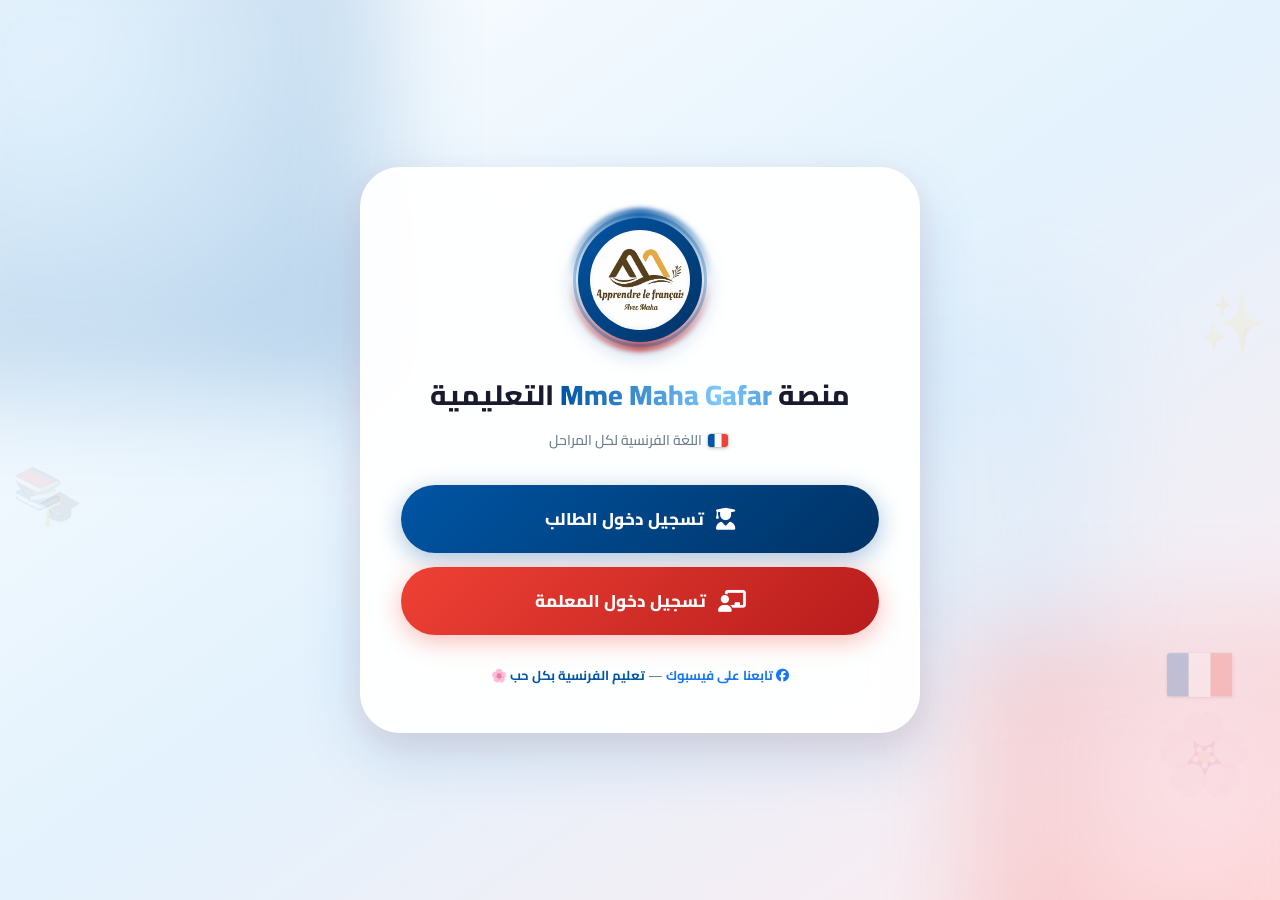
==== index.html @ 76971ec5 "Add files via upload" ====
<!DOCTYPE html>
<html lang="ar" dir="rtl">
<head>
<meta charset="UTF-8" />
<meta name="viewport" content="width=device-width, initial-scale=1.0" />
<title>منصة Mme Maha Gafar التعليمية | الرئيسية</title>
<meta name="description" content="منصة Mme Maha Gafar التعليمية لتعلّم اللغة الفرنسية لكل المراحل: دروس وواجبات واختبارات وجروبات واتساب مع الميس مها." />
<meta name="theme-color" content="#0055A4" />
<link rel="icon" type="image/png" href="logo.png" />
<link rel="apple-touch-icon" href="logo.png" />
<!-- معاينة اللينك على واتساب وفيسبوك: بدّلي YOUR-SITE.vercel.app برابط موقعك الفعلي (لازم رابط كامل) -->
<meta property="og:type" content="website" />
<meta property="og:locale" content="ar_AR" />
<meta property="og:site_name" content="Mme Maha Gafar" />
<meta property="og:title" content="منصة Mme Maha Gafar التعليمية" />
<meta property="og:description" content="تعلّم الفرنسية مع الميس مها: دروس وواجبات واختبارات لكل المراحل." />
<meta property="og:url" content="https://YOUR-SITE.vercel.app/" />
<meta property="og:image" content="https://YOUR-SITE.vercel.app/logo.png" />
<meta property="og:image:type" content="image/png" />
<meta property="og:image:width" content="1256" />
<meta property="og:image:height" content="1256" />
<meta property="og:image:alt" content="Apprendre le français avec Maha" />
<meta name="twitter:card" content="summary" />
<meta name="twitter:title" content="منصة Mme Maha Gafar التعليمية" />
<meta name="twitter:description" content="تعلّم الفرنسية مع الميس مها: دروس وواجبات واختبارات لكل المراحل." />
<meta name="twitter:image" content="https://YOUR-SITE.vercel.app/logo.png" />
<link rel="stylesheet" href="https://cdnjs.cloudflare.com/ajax/libs/font-awesome/6.5.0/css/all.min.css" />
<link href="https://fonts.googleapis.com/css2?family=Cairo:wght@400;600;700;800;900&display=swap" rel="stylesheet" />
<style>
:root {
  --france-blue: #0055A4;
  --france-blue-light: #E3F2FD;
  --france-blue-dark: #003366;
  --france-red: #EF4135;
  --france-red-light: #FFEBEE;
  --france-red-dark: #B71C1C;
  --white: #FFFFFF;
  --text-dark: #1A1A2E;
  --text-muted: #6B7B8D;
}
* { margin:0; padding:0; box-sizing:border-box; font-family:'Cairo', sans-serif; }
html { width:100%; }
body { width:100%; min-height:100vh; }
body {
  background: linear-gradient(145deg, var(--white) 0%, var(--france-blue-light) 50%, var(--france-red-light) 100%);
  display:flex; justify-content:center; align-items:center; padding:20px; position:relative;
}

@keyframes floatIn { 0%{opacity:0;transform:translateY(60px) scale(0.9) rotate(-3deg);} 100%{opacity:1;transform:translateY(0) scale(1) rotate(0deg);} }
@keyframes fadeInUp { 0%{opacity:0;transform:translateY(30px);} 100%{opacity:1;transform:translateY(0);} }
@keyframes floatY { 0%,100%{transform:translateY(0px);} 50%{transform:translateY(-12px);} }
@keyframes spinBorder { 0%{transform:rotate(0deg);} 100%{transform:rotate(360deg);} }
@keyframes borderGlow { 0%,100%{border-color:rgba(0,85,164,0.3);} 50%{border-color:rgba(0,85,164,0.8);} }
@keyframes sparkle { 0%,100%{opacity:1;transform:scale(1) rotate(0deg);} 50%{opacity:0.5;transform:scale(1.3) rotate(180deg);} }
@keyframes blobMove {
  0%,100%{transform:translate(0,0) scale(1) rotate(0deg);border-radius:42% 58% 65% 35%/45% 40% 60% 55%;}
  25%{transform:translate(4vw,-3vh) scale(1.12) rotate(20deg);border-radius:60% 40% 35% 65%/55% 60% 40% 45%;}
  50%{transform:translate(-3vw,4vh) scale(0.92) rotate(-15deg);border-radius:35% 65% 55% 45%/40% 55% 45% 60%;}
  75%{transform:translate(-4vw,-2vh) scale(1.05) rotate(10deg);border-radius:55% 45% 40% 60%/60% 45% 55% 40%;}
}

.floating-decor { position:fixed; font-size:50px; opacity:0.08; pointer-events:none; z-index:0; animation:floatY 6s ease-in-out infinite; }
.floating-decor:nth-child(1){top:5%;left:2%;animation-delay:0s;font-size:70px;color:var(--france-blue);}
.floating-decor:nth-child(2){bottom:8%;right:2%;animation-delay:1.5s;font-size:80px;color:var(--france-red);}
.floating-decor:nth-child(3){top:50%;left:1%;animation-delay:3s;font-size:40px;color:var(--france-blue);}
.floating-decor:nth-child(4){top:30%;right:1%;animation-delay:2s;font-size:55px;color:var(--france-red);}
.floating-decor:nth-child(5){bottom:40%;left:3%;animation-delay:4s;font-size:35px;color:var(--france-blue);}
.floating-decor:nth-child(6){top:70%;right:3%;animation-delay:1s;font-size:45px;color:var(--france-red);}

.blob-bg { position:fixed; inset:0; z-index:0; overflow:hidden; pointer-events:none; }
.blob { position:absolute; filter:blur(50px); opacity:0.25; animation:blobMove 16s ease-in-out infinite; }
.blob:nth-child(1){width:38vw;height:38vw;top:-10%;left:-8%;background:radial-gradient(circle at 30% 30%,#A2D9FF,var(--france-blue));animation-duration:18s;}
.blob:nth-child(2){width:30vw;height:30vw;bottom:-12%;right:-6%;background:radial-gradient(circle at 60% 40%,#FFD1DC,var(--france-red));animation-duration:22s;animation-delay:-6s;}
.blob:nth-child(3){width:26vw;height:26vw;top:35%;right:15%;background:radial-gradient(circle at 40% 60%,var(--france-blue-light),#A2D9FF);animation-duration:20s;animation-delay:-10s;}

.container {
  background: rgba(255,255,255,0.95);
  backdrop-filter: blur(20px);
  border-radius: 40px;
  padding: 50px 40px 45px;
  max-width: 560px; width:100%;
  box-shadow: 0 25px 60px rgba(0,85,164,0.15), 0 10px 30px rgba(239,65,53,0.1), inset 0 1px 3px rgba(255,255,255,0.8);
  border: 1px solid rgba(255,255,255,0.6);
  position: relative; z-index: 2;
  animation: floatIn 0.8s cubic-bezier(0.34,1.56,0.64,1);
  text-align: center;
  transition: all 0.5s ease;
}
.container:hover { box-shadow: 0 30px 70px rgba(0,85,164,0.25), 0 15px 40px rgba(239,65,53,0.15); }

.logo-wrapper {
  display: inline-block;
  background: linear-gradient(135deg, var(--france-blue), var(--france-blue-dark));
  border-radius: 50%; padding: 12px;
  box-shadow: 0 8px 25px rgba(0,85,164,0.35);
  transition: all 0.5s cubic-bezier(0.34,1.56,0.64,1);
  cursor: pointer; position: relative;
}
.logo-wrapper::after {
  content:''; position:absolute; inset:-5px; border-radius:50%;
  border:3px solid rgba(0,85,164,0.3);
  animation: borderGlow 2s ease-in-out infinite;
}
.logo-wrapper::before {
  content:''; position:absolute; inset:-10px; border-radius:50%;
  background: conic-gradient(from 0deg, var(--france-blue), var(--white), var(--france-red), var(--white), var(--france-blue));
  opacity:0.8; animation: spinBorder 6s linear infinite; z-index:-1; filter:blur(2px);
}
.logo-wrapper:hover { transform: scale(1.08) rotate(-8deg); }
.logo-img {
  width: 100px; height: 100px; background: white; border-radius: 50%;
  display:block; object-fit: contain; padding: 4px;
  animation: floatY 3s ease-in-out infinite;
  box-shadow: inset 0 -3px 10px rgba(0,0,0,0.05);
  position: relative; z-index: 1;
}

h1.title {
  font-size: 28px; margin-top: 18px; color:var(--text-dark); font-weight:800;
  animation: fadeInUp 1s ease-out 0.3s both;
}
h1.title span { color:var(--france-blue); position: relative; }
h1.title span::after {
  content:'✨'; font-size:16px; position:absolute; top:-10px; right:-25px;
  animation: sparkle 3s ease-in-out infinite;
}
p.subtitle { color:var(--text-muted); font-size:14px; font-weight:500; margin-top:6px; animation: fadeInUp 1s ease-out 0.5s both; }

.choice-group { display: flex; flex-direction: column; gap: 14px; margin-top: 32px; animation: fadeInUp 0.6s ease-out 0.4s both; }
.choice-btn {
  width: 100%; padding: 18px 24px;
  border-radius: 60px; font-size: 17px; font-weight: 800;
  cursor: pointer; border: none; font-family: inherit;
  display: flex; align-items: center; justify-content: center; gap: 12px;
  transition: all 0.4s cubic-bezier(0.34,1.56,0.64,1);
  position: relative; overflow: hidden; color: white;
}
.choice-btn.student { background: linear-gradient(135deg, var(--france-blue), var(--france-blue-dark)); box-shadow: 0 6px 25px rgba(0,85,164,0.35); }
.choice-btn.teacher { background: linear-gradient(135deg, var(--france-red), var(--france-red-dark)); box-shadow: 0 6px 25px rgba(239,65,53,0.35); }
.choice-btn:hover { transform: translateY(-4px) scale(1.02); }
.choice-btn.student:hover { box-shadow: 0 10px 35px rgba(0,85,164,0.5); }
.choice-btn.teacher:hover { box-shadow: 0 10px 35px rgba(239,65,53,0.5); }
.choice-btn:active { transform: scale(0.98); }
.choice-btn i { font-size: 22px; }

.footer-note { margin-top: 28px; color:var(--text-muted); font-size:13px; font-weight:500; animation: fadeInUp 0.6s ease-out 0.6s both; }
.footer-note span { color:var(--france-blue); font-weight:700; }
.footer-note .fb-link { color:#1877f2; font-weight:700; text-decoration:none; transition:opacity .2s; }
.footer-note .fb-link:hover { opacity:.75; text-decoration:underline; }

@media (max-width:480px){
  .container{padding:36px 22px;}
  h1.title{font-size:22px;}
  .logo-img{width:80px;height:80px;}
  .choice-btn{font-size:15px;padding:16px 20px;}
  .floating-decor{display:none;}
}


/* ================================================================
   PRO ENHANCEMENT PACK — extra motion, polish & eye-catching detail
   ================================================================ */
html { scroll-behavior: smooth; }

@keyframes pageFadeIn { 0%{opacity:0;} 100%{opacity:1;} }
body.__pro_ready { animation: pageFadeIn .7s ease both; }

@keyframes shimmerText {
  0%   { background-position: 0% 50%; }
  100% { background-position: 200% 50%; }
}
h1.title span {
  background: linear-gradient(90deg, var(--france-blue) 0%, #7ec8ff 25%, var(--france-blue) 50%, #7ec8ff 75%, var(--france-blue) 100%);
  background-size: 300% auto;
  -webkit-background-clip: text; background-clip: text;
  -webkit-text-fill-color: transparent; color: transparent;
  animation: shimmerText 4.5s linear infinite;
}


@keyframes rippleFx { to { transform: scale(3.2); opacity: 0; } }
.pro-ripple {
  position:absolute; border-radius:50%; pointer-events:none;
  background: rgba(255,255,255,.55); transform: scale(0);
  animation: rippleFx .65s ease-out;
}
button, .btn-primary, .choice-btn, .btn-logout, .icon-card {
  position: relative; overflow: hidden;
}

@keyframes cardTiltIn {
  0%   { opacity:0; transform: perspective(800px) rotateX(8deg) translateY(35px) scale(.94); }
  100% { opacity:1; transform: perspective(800px) rotateX(0) translateY(0) scale(1); }
}
.container, .welcome-section, .my-stage-banner, .stat-card, .content-card {
  animation: cardTiltIn .7s cubic-bezier(.22,1,.36,1) both;
}

@keyframes glowPulseSoft {
  0%,100% { box-shadow: 0 0 0 rgba(0,0,0,0); }
  50% { box-shadow: 0 0 28px rgba(0,85,164,.2); }
}
.btn-primary, .choice-btn { animation: glowPulseSoft 3.2s ease-in-out infinite; }

/* micro-interaction: gentle lift + glow on any interactive icon card */
.icon-card, .choice-btn, .btn-primary {
  transition: transform .35s cubic-bezier(.34,1.56,.64,1), box-shadow .35s ease, filter .35s ease;
}
.icon-card:hover, .choice-btn:hover { filter: brightness(1.04) saturate(1.08); }

/* smoother, more premium focus ring */
input:focus, select:focus, textarea:focus {
  outline: none;
}


/* scrollbar polish */






/* ===== Scrollbar (fixed) ===== */
html{overflow-x:hidden;}
body{overflow-x:visible;}
::-webkit-scrollbar{width:12px;height:12px;}
::-webkit-scrollbar-track{background:#E3F2FD;border-radius:12px;}
::-webkit-scrollbar-thumb{background:linear-gradient(180deg,#0055A4,#003366);border-radius:12px;border:3px solid #E3F2FD;min-height:48px;}
::-webkit-scrollbar-thumb:hover{background:linear-gradient(180deg,#003366,#003366);}
::-webkit-scrollbar-corner{background:transparent;}
@supports not selector(::-webkit-scrollbar){ *{scrollbar-width:thin;scrollbar-color:#0055A4 #E3F2FD;} }
::selection{background:rgba(0,85,164,.35);color:inherit;}

/* ===== French flag (SVG: shows on every device, incl. Windows) ===== */
.fr-flag{display:inline-block;width:1.45em;height:.97em;vertical-align:-.17em;border-radius:3px;box-shadow:0 1px 4px rgba(0,0,0,.25),0 0 0 1px rgba(0,0,0,.08);margin-inline:.2em}
.floating-decor.floating-flag{opacity:.22}
</style>
</head>
<body>

<div class="blob-bg"><div class="blob"></div><div class="blob"></div><div class="blob"></div></div>

<div class="floating-decor">🌸</div>
<div class="floating-decor">📚</div>
<div class="floating-decor">✨</div>
<div class="floating-decor">🎓</div>
<div class="floating-decor floating-flag"><svg class="fr-flag" viewBox="0 0 3 2" role="img" aria-label="علم فرنسا"><rect width="1" height="2" fill="#0055A4"/><rect x="1" width="1" height="2" fill="#fff"/><rect x="2" width="1" height="2" fill="#EF4135"/></svg></div>
<div class="floating-decor">💫</div>

<div class="container">
  <div class="logo-wrapper">
    <img src="logo.png" alt="Mme Maha Gafar" class="logo-img" />
  </div>
  <h1 class="title">منصة <span>Mme Maha Gafar</span> التعليمية</h1>
  <p class="subtitle"><svg class="fr-flag" viewBox="0 0 3 2" role="img" aria-label="علم فرنسا"><rect width="1" height="2" fill="#0055A4"/><rect x="1" width="1" height="2" fill="#fff"/><rect x="2" width="1" height="2" fill="#EF4135"/></svg> اللغة الفرنسية لكل المراحل</p>

  <div class="choice-group">
    <button class="choice-btn student" onclick="window.location.href='student-login.html'">
      <i class="fas fa-user-graduate"></i> تسجيل دخول الطالب
    </button>
    <button class="choice-btn teacher" onclick="window.location.href='teacher-login.html'">
      <i class="fas fa-chalkboard-teacher"></i> تسجيل دخول المعلمة
    </button>
  </div>

  <div class="footer-note"><a href="https://www.facebook.com/share/1Go7UTZ6hu/" target="_blank" rel="noopener noreferrer" class="fb-link"><i class="fab fa-facebook"></i> تابعنا على فيسبوك</a> — <span>تعليم الفرنسية بكل حب</span> 🌸</div>
</div>


<script>
/* ================= PRO ENHANCEMENT: particles + ripple + fade-in ================= */
(function(){
  document.body.classList.add('__pro_ready');


  document.addEventListener('pointerdown', function(e){
    var target = e.target.closest('button, .choice-btn, .icon-card, .btn-primary, .btn-logout');
    if (!target) return;
    var rect = target.getBoundingClientRect();
    var span = document.createElement('span');
    span.className = 'pro-ripple';
    var size = Math.max(rect.width, rect.height);
    span.style.width = span.style.height = size + 'px';
    span.style.left = (e.clientX - rect.left - size / 2) + 'px';
    span.style.top = (e.clientY - rect.top - size / 2) + 'px';
    target.appendChild(span);
    setTimeout(function(){ span.remove(); }, 700);
  });
})();
</script>




</body>
</html>
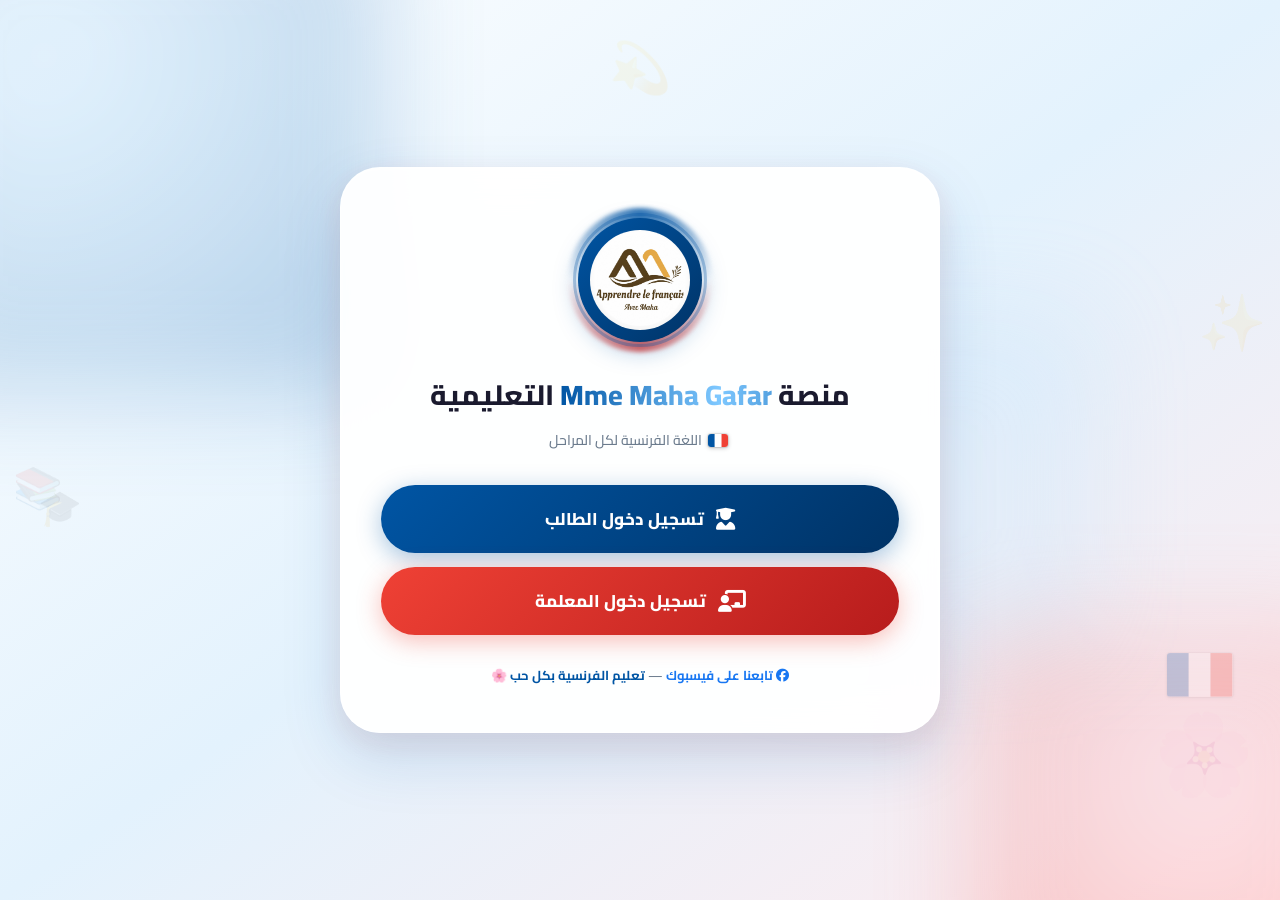
==== commit 35cb2eee: "تحديث شامل: إضافة المحتوى + النسخ الاحتياطي + تحسينات الموبايل" ====
--- a/index.html
+++ b/index.html
@@ -1,297 +1,298 @@
-<!DOCTYPE html>
-<html lang="ar" dir="rtl">
-<head>
-<meta charset="UTF-8" />
-<meta name="viewport" content="width=device-width, initial-scale=1.0" />
-<title>منصة Mme Maha Gafar التعليمية | الرئيسية</title>
-<meta name="description" content="منصة Mme Maha Gafar التعليمية لتعلّم اللغة الفرنسية لكل المراحل: دروس وواجبات واختبارات وجروبات واتساب مع الميس مها." />
-<meta name="theme-color" content="#0055A4" />
-<link rel="icon" type="image/png" href="logo.png" />
-<link rel="apple-touch-icon" href="logo.png" />
-<!-- معاينة اللينك على واتساب وفيسبوك: بدّلي YOUR-SITE.vercel.app برابط موقعك الفعلي (لازم رابط كامل) -->
-<meta property="og:type" content="website" />
-<meta property="og:locale" content="ar_AR" />
-<meta property="og:site_name" content="Mme Maha Gafar" />
-<meta property="og:title" content="منصة Mme Maha Gafar التعليمية" />
-<meta property="og:description" content="تعلّم الفرنسية مع الميس مها: دروس وواجبات واختبارات لكل المراحل." />
-<meta property="og:url" content="https://YOUR-SITE.vercel.app/" />
-<meta property="og:image" content="https://YOUR-SITE.vercel.app/logo.png" />
-<meta property="og:image:type" content="image/png" />
-<meta property="og:image:width" content="1256" />
-<meta property="og:image:height" content="1256" />
-<meta property="og:image:alt" content="Apprendre le français avec Maha" />
-<meta name="twitter:card" content="summary" />
-<meta name="twitter:title" content="منصة Mme Maha Gafar التعليمية" />
-<meta name="twitter:description" content="تعلّم الفرنسية مع الميس مها: دروس وواجبات واختبارات لكل المراحل." />
-<meta name="twitter:image" content="https://YOUR-SITE.vercel.app/logo.png" />
-<link rel="stylesheet" href="https://cdnjs.cloudflare.com/ajax/libs/font-awesome/6.5.0/css/all.min.css" />
-<link href="https://fonts.googleapis.com/css2?family=Cairo:wght@400;600;700;800;900&display=swap" rel="stylesheet" />
-<style>
-:root {
-  --france-blue: #0055A4;
-  --france-blue-light: #E3F2FD;
-  --france-blue-dark: #003366;
-  --france-red: #EF4135;
-  --france-red-light: #FFEBEE;
-  --france-red-dark: #B71C1C;
-  --white: #FFFFFF;
-  --text-dark: #1A1A2E;
-  --text-muted: #6B7B8D;
-}
-* { margin:0; padding:0; box-sizing:border-box; font-family:'Cairo', sans-serif; }
-html { width:100%; }
-body { width:100%; min-height:100vh; }
-body {
-  background: linear-gradient(145deg, var(--white) 0%, var(--france-blue-light) 50%, var(--france-red-light) 100%);
-  display:flex; justify-content:center; align-items:center; padding:20px; position:relative;
-}
-
-@keyframes floatIn { 0%{opacity:0;transform:translateY(60px) scale(0.9) rotate(-3deg);} 100%{opacity:1;transform:translateY(0) scale(1) rotate(0deg);} }
-@keyframes fadeInUp { 0%{opacity:0;transform:translateY(30px);} 100%{opacity:1;transform:translateY(0);} }
-@keyframes floatY { 0%,100%{transform:translateY(0px);} 50%{transform:translateY(-12px);} }
-@keyframes spinBorder { 0%{transform:rotate(0deg);} 100%{transform:rotate(360deg);} }
-@keyframes borderGlow { 0%,100%{border-color:rgba(0,85,164,0.3);} 50%{border-color:rgba(0,85,164,0.8);} }
-@keyframes sparkle { 0%,100%{opacity:1;transform:scale(1) rotate(0deg);} 50%{opacity:0.5;transform:scale(1.3) rotate(180deg);} }
-@keyframes blobMove {
-  0%,100%{transform:translate(0,0) scale(1) rotate(0deg);border-radius:42% 58% 65% 35%/45% 40% 60% 55%;}
-  25%{transform:translate(4vw,-3vh) scale(1.12) rotate(20deg);border-radius:60% 40% 35% 65%/55% 60% 40% 45%;}
-  50%{transform:translate(-3vw,4vh) scale(0.92) rotate(-15deg);border-radius:35% 65% 55% 45%/40% 55% 45% 60%;}
-  75%{transform:translate(-4vw,-2vh) scale(1.05) rotate(10deg);border-radius:55% 45% 40% 60%/60% 45% 55% 40%;}
-}
-
-.floating-decor { position:fixed; font-size:50px; opacity:0.08; pointer-events:none; z-index:0; animation:floatY 6s ease-in-out infinite; }
-.floating-decor:nth-child(1){top:5%;left:2%;animation-delay:0s;font-size:70px;color:var(--france-blue);}
-.floating-decor:nth-child(2){bottom:8%;right:2%;animation-delay:1.5s;font-size:80px;color:var(--france-red);}
-.floating-decor:nth-child(3){top:50%;left:1%;animation-delay:3s;font-size:40px;color:var(--france-blue);}
-.floating-decor:nth-child(4){top:30%;right:1%;animation-delay:2s;font-size:55px;color:var(--france-red);}
-.floating-decor:nth-child(5){bottom:40%;left:3%;animation-delay:4s;font-size:35px;color:var(--france-blue);}
-.floating-decor:nth-child(6){top:70%;right:3%;animation-delay:1s;font-size:45px;color:var(--france-red);}
-
-.blob-bg { position:fixed; inset:0; z-index:0; overflow:hidden; pointer-events:none; }
-.blob { position:absolute; filter:blur(50px); opacity:0.25; animation:blobMove 16s ease-in-out infinite; }
-.blob:nth-child(1){width:38vw;height:38vw;top:-10%;left:-8%;background:radial-gradient(circle at 30% 30%,#A2D9FF,var(--france-blue));animation-duration:18s;}
-.blob:nth-child(2){width:30vw;height:30vw;bottom:-12%;right:-6%;background:radial-gradient(circle at 60% 40%,#FFD1DC,var(--france-red));animation-duration:22s;animation-delay:-6s;}
-.blob:nth-child(3){width:26vw;height:26vw;top:35%;right:15%;background:radial-gradient(circle at 40% 60%,var(--france-blue-light),#A2D9FF);animation-duration:20s;animation-delay:-10s;}
-
-.container {
-  background: rgba(255,255,255,0.95);
-  backdrop-filter: blur(20px);
-  border-radius: 40px;
-  padding: 50px 40px 45px;
-  max-width: 560px; width:100%;
-  box-shadow: 0 25px 60px rgba(0,85,164,0.15), 0 10px 30px rgba(239,65,53,0.1), inset 0 1px 3px rgba(255,255,255,0.8);
-  border: 1px solid rgba(255,255,255,0.6);
-  position: relative; z-index: 2;
-  animation: floatIn 0.8s cubic-bezier(0.34,1.56,0.64,1);
-  text-align: center;
-  transition: all 0.5s ease;
-}
-.container:hover { box-shadow: 0 30px 70px rgba(0,85,164,0.25), 0 15px 40px rgba(239,65,53,0.15); }
-
-.logo-wrapper {
-  display: inline-block;
-  background: linear-gradient(135deg, var(--france-blue), var(--france-blue-dark));
-  border-radius: 50%; padding: 12px;
-  box-shadow: 0 8px 25px rgba(0,85,164,0.35);
-  transition: all 0.5s cubic-bezier(0.34,1.56,0.64,1);
-  cursor: pointer; position: relative;
-}
-.logo-wrapper::after {
-  content:''; position:absolute; inset:-5px; border-radius:50%;
-  border:3px solid rgba(0,85,164,0.3);
-  animation: borderGlow 2s ease-in-out infinite;
-}
-.logo-wrapper::before {
-  content:''; position:absolute; inset:-10px; border-radius:50%;
-  background: conic-gradient(from 0deg, var(--france-blue), var(--white), var(--france-red), var(--white), var(--france-blue));
-  opacity:0.8; animation: spinBorder 6s linear infinite; z-index:-1; filter:blur(2px);
-}
-.logo-wrapper:hover { transform: scale(1.08) rotate(-8deg); }
-.logo-img {
-  width: 100px; height: 100px; background: white; border-radius: 50%;
-  display:block; object-fit: contain; padding: 4px;
-  animation: floatY 3s ease-in-out infinite;
-  box-shadow: inset 0 -3px 10px rgba(0,0,0,0.05);
-  position: relative; z-index: 1;
-}
-
-h1.title {
-  font-size: 28px; margin-top: 18px; color:var(--text-dark); font-weight:800;
-  animation: fadeInUp 1s ease-out 0.3s both;
-}
-h1.title span { color:var(--france-blue); position: relative; }
-h1.title span::after {
-  content:'✨'; font-size:16px; position:absolute; top:-10px; right:-25px;
-  animation: sparkle 3s ease-in-out infinite;
-}
-p.subtitle { color:var(--text-muted); font-size:14px; font-weight:500; margin-top:6px; animation: fadeInUp 1s ease-out 0.5s both; }
-
-.choice-group { display: flex; flex-direction: column; gap: 14px; margin-top: 32px; animation: fadeInUp 0.6s ease-out 0.4s both; }
-.choice-btn {
-  width: 100%; padding: 18px 24px;
-  border-radius: 60px; font-size: 17px; font-weight: 800;
-  cursor: pointer; border: none; font-family: inherit;
-  display: flex; align-items: center; justify-content: center; gap: 12px;
-  transition: all 0.4s cubic-bezier(0.34,1.56,0.64,1);
-  position: relative; overflow: hidden; color: white;
-}
-.choice-btn.student { background: linear-gradient(135deg, var(--france-blue), var(--france-blue-dark)); box-shadow: 0 6px 25px rgba(0,85,164,0.35); }
-.choice-btn.teacher { background: linear-gradient(135deg, var(--france-red), var(--france-red-dark)); box-shadow: 0 6px 25px rgba(239,65,53,0.35); }
-.choice-btn:hover { transform: translateY(-4px) scale(1.02); }
-.choice-btn.student:hover { box-shadow: 0 10px 35px rgba(0,85,164,0.5); }
-.choice-btn.teacher:hover { box-shadow: 0 10px 35px rgba(239,65,53,0.5); }
-.choice-btn:active { transform: scale(0.98); }
-.choice-btn i { font-size: 22px; }
-
-.footer-note { margin-top: 28px; color:var(--text-muted); font-size:13px; font-weight:500; animation: fadeInUp 0.6s ease-out 0.6s both; }
-.footer-note span { color:var(--france-blue); font-weight:700; }
-.footer-note .fb-link { color:#1877f2; font-weight:700; text-decoration:none; transition:opacity .2s; }
-.footer-note .fb-link:hover { opacity:.75; text-decoration:underline; }
-
-@media (max-width:480px){
-  .container{padding:36px 22px;}
-  h1.title{font-size:22px;}
-  .logo-img{width:80px;height:80px;}
-  .choice-btn{font-size:15px;padding:16px 20px;}
-  .floating-decor{display:none;}
-}
-
-
-/* ================================================================
-   PRO ENHANCEMENT PACK — extra motion, polish & eye-catching detail
-   ================================================================ */
-html { scroll-behavior: smooth; }
-
-@keyframes pageFadeIn { 0%{opacity:0;} 100%{opacity:1;} }
-body.__pro_ready { animation: pageFadeIn .7s ease both; }
-
-@keyframes shimmerText {
-  0%   { background-position: 0% 50%; }
-  100% { background-position: 200% 50%; }
-}
-h1.title span {
-  background: linear-gradient(90deg, var(--france-blue) 0%, #7ec8ff 25%, var(--france-blue) 50%, #7ec8ff 75%, var(--france-blue) 100%);
-  background-size: 300% auto;
-  -webkit-background-clip: text; background-clip: text;
-  -webkit-text-fill-color: transparent; color: transparent;
-  animation: shimmerText 4.5s linear infinite;
-}
-
-
-@keyframes rippleFx { to { transform: scale(3.2); opacity: 0; } }
-.pro-ripple {
-  position:absolute; border-radius:50%; pointer-events:none;
-  background: rgba(255,255,255,.55); transform: scale(0);
-  animation: rippleFx .65s ease-out;
-}
-button, .btn-primary, .choice-btn, .btn-logout, .icon-card {
-  position: relative; overflow: hidden;
-}
-
-@keyframes cardTiltIn {
-  0%   { opacity:0; transform: perspective(800px) rotateX(8deg) translateY(35px) scale(.94); }
-  100% { opacity:1; transform: perspective(800px) rotateX(0) translateY(0) scale(1); }
-}
-.container, .welcome-section, .my-stage-banner, .stat-card, .content-card {
-  animation: cardTiltIn .7s cubic-bezier(.22,1,.36,1) both;
-}
-
-@keyframes glowPulseSoft {
-  0%,100% { box-shadow: 0 0 0 rgba(0,0,0,0); }
-  50% { box-shadow: 0 0 28px rgba(0,85,164,.2); }
-}
-.btn-primary, .choice-btn { animation: glowPulseSoft 3.2s ease-in-out infinite; }
-
-/* micro-interaction: gentle lift + glow on any interactive icon card */
-.icon-card, .choice-btn, .btn-primary {
-  transition: transform .35s cubic-bezier(.34,1.56,.64,1), box-shadow .35s ease, filter .35s ease;
-}
-.icon-card:hover, .choice-btn:hover { filter: brightness(1.04) saturate(1.08); }
-
-/* smoother, more premium focus ring */
-input:focus, select:focus, textarea:focus {
-  outline: none;
-}
-
-
-/* scrollbar polish */
-
-
-
-
-
-
-/* ===== Scrollbar (fixed) ===== */
-html{overflow-x:hidden;}
-body{overflow-x:visible;}
-::-webkit-scrollbar{width:12px;height:12px;}
-::-webkit-scrollbar-track{background:#E3F2FD;border-radius:12px;}
-::-webkit-scrollbar-thumb{background:linear-gradient(180deg,#0055A4,#003366);border-radius:12px;border:3px solid #E3F2FD;min-height:48px;}
-::-webkit-scrollbar-thumb:hover{background:linear-gradient(180deg,#003366,#003366);}
-::-webkit-scrollbar-corner{background:transparent;}
-@supports not selector(::-webkit-scrollbar){ *{scrollbar-width:thin;scrollbar-color:#0055A4 #E3F2FD;} }
-::selection{background:rgba(0,85,164,.35);color:inherit;}
-
-/* ===== French flag (SVG: shows on every device, incl. Windows) ===== */
-.fr-flag{display:inline-block;width:1.45em;height:.97em;vertical-align:-.17em;border-radius:3px;box-shadow:0 1px 4px rgba(0,0,0,.25),0 0 0 1px rgba(0,0,0,.08);margin-inline:.2em}
-.floating-decor.floating-flag{opacity:.22}
-</style>
-</head>
-<body>
-
-<div class="blob-bg"><div class="blob"></div><div class="blob"></div><div class="blob"></div></div>
-
-<div class="floating-decor">🌸</div>
-<div class="floating-decor">📚</div>
-<div class="floating-decor">✨</div>
-<div class="floating-decor">🎓</div>
-<div class="floating-decor floating-flag"><svg class="fr-flag" viewBox="0 0 3 2" role="img" aria-label="علم فرنسا"><rect width="1" height="2" fill="#0055A4"/><rect x="1" width="1" height="2" fill="#fff"/><rect x="2" width="1" height="2" fill="#EF4135"/></svg></div>
-<div class="floating-decor">💫</div>
-
-<div class="container">
-  <div class="logo-wrapper">
-    <img src="logo.png" alt="Mme Maha Gafar" class="logo-img" />
-  </div>
-  <h1 class="title">منصة <span>Mme Maha Gafar</span> التعليمية</h1>
-  <p class="subtitle"><svg class="fr-flag" viewBox="0 0 3 2" role="img" aria-label="علم فرنسا"><rect width="1" height="2" fill="#0055A4"/><rect x="1" width="1" height="2" fill="#fff"/><rect x="2" width="1" height="2" fill="#EF4135"/></svg> اللغة الفرنسية لكل المراحل</p>
-
-  <div class="choice-group">
-    <button class="choice-btn student" onclick="window.location.href='student-login.html'">
-      <i class="fas fa-user-graduate"></i> تسجيل دخول الطالب
-    </button>
-    <button class="choice-btn teacher" onclick="window.location.href='teacher-login.html'">
-      <i class="fas fa-chalkboard-teacher"></i> تسجيل دخول المعلمة
-    </button>
-  </div>
-
-  <div class="footer-note"><a href="https://www.facebook.com/share/1Go7UTZ6hu/" target="_blank" rel="noopener noreferrer" class="fb-link"><i class="fab fa-facebook"></i> تابعنا على فيسبوك</a> — <span>تعليم الفرنسية بكل حب</span> 🌸</div>
-</div>
-
-
-<script>
-/* ================= PRO ENHANCEMENT: particles + ripple + fade-in ================= */
-(function(){
-  document.body.classList.add('__pro_ready');
-
-
-  document.addEventListener('pointerdown', function(e){
-    var target = e.target.closest('button, .choice-btn, .icon-card, .btn-primary, .btn-logout');
-    if (!target) return;
-    var rect = target.getBoundingClientRect();
-    var span = document.createElement('span');
-    span.className = 'pro-ripple';
-    var size = Math.max(rect.width, rect.height);
-    span.style.width = span.style.height = size + 'px';
-    span.style.left = (e.clientX - rect.left - size / 2) + 'px';
-    span.style.top = (e.clientY - rect.top - size / 2) + 'px';
-    target.appendChild(span);
-    setTimeout(function(){ span.remove(); }, 700);
-  });
-})();
-</script>
-
-
-
-
-</body>
+<!DOCTYPE html>
+<html lang="ar" dir="rtl">
+<head>
+<meta charset="UTF-8" />
+<meta name="viewport" content="width=device-width, initial-scale=1.0" />
+<title>منصة Mme Maha Gafar التعليمية | الرئيسية</title>
+<meta name="description" content="منصة Mme Maha Gafar التعليمية لتعلّم اللغة الفرنسية لكل المراحل: دروس وواجبات واختبارات وجروبات واتساب مع الميس مها." />
+<meta name="theme-color" content="#0055A4" />
+<link rel="icon" type="image/png" href="logo.png" />
+<link rel="apple-touch-icon" href="logo.png" />
+<!-- معاينة اللينك على واتساب وفيسبوك: بدّلي YOUR-SITE.vercel.app برابط موقعك الفعلي (لازم رابط كامل) -->
+<meta property="og:type" content="website" />
+<meta property="og:locale" content="ar_AR" />
+<meta property="og:site_name" content="Mme Maha Gafar" />
+<meta property="og:title" content="منصة Mme Maha Gafar التعليمية" />
+<meta property="og:description" content="تعلّم الفرنسية مع الميس مها: دروس وواجبات واختبارات لكل المراحل." />
+<meta property="og:url" content="https://maha-platform.vercel.app/" />
+<meta property="og:image" content="https://maha-platform.vercel.app/logo.png" />
+<meta property="og:image:type" content="image/png" />
+<meta property="og:image:width" content="1256" />
+<meta property="og:image:height" content="1256" />
+<meta property="og:image:alt" content="Apprendre le français avec Maha" />
+<meta name="twitter:card" content="summary" />
+<meta name="twitter:title" content="منصة Mme Maha Gafar التعليمية" />
+<meta name="twitter:description" content="تعلّم الفرنسية مع الميس مها: دروس وواجبات واختبارات لكل المراحل." />
+<meta name="twitter:image" content="https://maha-platform.vercel.app/logo.png" />
+<link rel="stylesheet" href="https://cdnjs.cloudflare.com/ajax/libs/font-awesome/6.5.0/css/all.min.css" />
+<link href="https://fonts.googleapis.com/css2?family=Cairo:wght@400;600;700;800;900&display=swap" rel="stylesheet" />
+<style>
+:root {
+  --france-blue: #0055A4;
+  --france-blue-light: #E3F2FD;
+  --france-blue-dark: #003366;
+  --france-red: #EF4135;
+  --france-red-light: #FFEBEE;
+  --france-red-dark: #B71C1C;
+  --white: #FFFFFF;
+  --text-dark: #1A1A2E;
+  --text-muted: #6B7B8D;
+}
+* { margin:0; padding:0; box-sizing:border-box; font-family:'Cairo', sans-serif; }
+html { width:100%; }
+body { width:100%; min-height:100vh; }
+body {
+  background: linear-gradient(145deg, var(--white) 0%, var(--france-blue-light) 50%, var(--france-red-light) 100%);
+  display:flex; justify-content:center; align-items:center; padding:20px; position:relative;
+}
+
+@keyframes floatIn { 0%{opacity:0;transform:translateY(60px) scale(0.9) rotate(-3deg);} 100%{opacity:1;transform:translateY(0) scale(1) rotate(0deg);} }
+@keyframes fadeInUp { 0%{opacity:0;transform:translateY(30px);} 100%{opacity:1;transform:translateY(0);} }
+@keyframes floatY { 0%,100%{transform:translateY(0px);} 50%{transform:translateY(-12px);} }
+@keyframes spinBorder { 0%{transform:rotate(0deg);} 100%{transform:rotate(360deg);} }
+@keyframes borderGlow { 0%,100%{border-color:rgba(0,85,164,0.3);} 50%{border-color:rgba(0,85,164,0.8);} }
+@keyframes sparkle { 0%,100%{opacity:1;transform:scale(1) rotate(0deg);} 50%{opacity:0.5;transform:scale(1.3) rotate(180deg);} }
+@keyframes blobMove {
+  0%,100%{transform:translate(0,0) scale(1) rotate(0deg);border-radius:42% 58% 65% 35%/45% 40% 60% 55%;}
+  25%{transform:translate(4vw,-3vh) scale(1.12) rotate(20deg);border-radius:60% 40% 35% 65%/55% 60% 40% 45%;}
+  50%{transform:translate(-3vw,4vh) scale(0.92) rotate(-15deg);border-radius:35% 65% 55% 45%/40% 55% 45% 60%;}
+  75%{transform:translate(-4vw,-2vh) scale(1.05) rotate(10deg);border-radius:55% 45% 40% 60%/60% 45% 55% 40%;}
+}
+
+.floating-decor { position:fixed; font-size:50px; opacity:0.08; pointer-events:none; z-index:0; animation:floatY 6s ease-in-out infinite; }
+.floating-decor:nth-child(1){top:5%;left:2%;animation-delay:0s;font-size:70px;color:var(--france-blue);}
+.floating-decor:nth-child(2){bottom:8%;right:2%;animation-delay:1.5s;font-size:80px;color:var(--france-red);}
+.floating-decor:nth-child(3){top:50%;left:1%;animation-delay:3s;font-size:40px;color:var(--france-blue);}
+.floating-decor:nth-child(4){top:30%;right:1%;animation-delay:2s;font-size:55px;color:var(--france-red);}
+.floating-decor:nth-child(5){bottom:40%;left:3%;animation-delay:4s;font-size:35px;color:var(--france-blue);}
+.floating-decor:nth-child(6){top:70%;right:3%;animation-delay:1s;font-size:45px;color:var(--france-red);}
+
+.blob-bg { position:fixed; inset:0; z-index:0; overflow:hidden; pointer-events:none; }
+.blob { position:absolute; filter:blur(50px); opacity:0.25; animation:blobMove 16s ease-in-out infinite; }
+.blob:nth-child(1){width:38vw;height:38vw;top:-10%;left:-8%;background:radial-gradient(circle at 30% 30%,#A2D9FF,var(--france-blue));animation-duration:18s;}
+.blob:nth-child(2){width:30vw;height:30vw;bottom:-12%;right:-6%;background:radial-gradient(circle at 60% 40%,#FFD1DC,var(--france-red));animation-duration:22s;animation-delay:-6s;}
+.blob:nth-child(3){width:26vw;height:26vw;top:35%;right:15%;background:radial-gradient(circle at 40% 60%,var(--france-blue-light),#A2D9FF);animation-duration:20s;animation-delay:-10s;}
+
+.container {
+  background: rgba(255,255,255,0.95);
+  backdrop-filter: blur(20px);
+  border-radius: 40px;
+  padding: 50px 40px 45px;
+  max-width: 560px; width:100%;
+  box-shadow: 0 25px 60px rgba(0,85,164,0.15), 0 10px 30px rgba(239,65,53,0.1), inset 0 1px 3px rgba(255,255,255,0.8);
+  border: 1px solid rgba(255,255,255,0.6);
+  position: relative; z-index: 2;
+  animation: floatIn 0.8s cubic-bezier(0.34,1.56,0.64,1);
+  text-align: center;
+  transition: all 0.5s ease;
+}
+.container:hover { box-shadow: 0 30px 70px rgba(0,85,164,0.25), 0 15px 40px rgba(239,65,53,0.15); }
+
+.logo-wrapper {
+  display: inline-block;
+  background: linear-gradient(135deg, var(--france-blue), var(--france-blue-dark));
+  border-radius: 50%; padding: 12px;
+  box-shadow: 0 8px 25px rgba(0,85,164,0.35);
+  transition: all 0.5s cubic-bezier(0.34,1.56,0.64,1);
+  cursor: pointer; position: relative;
+}
+.logo-wrapper::after {
+  content:''; position:absolute; inset:-5px; border-radius:50%;
+  border:3px solid rgba(0,85,164,0.3);
+  animation: borderGlow 2s ease-in-out infinite;
+}
+.logo-wrapper::before {
+  content:''; position:absolute; inset:-10px; border-radius:50%;
+  background: conic-gradient(from 0deg, var(--france-blue), var(--white), var(--france-red), var(--white), var(--france-blue));
+  opacity:0.8; animation: spinBorder 6s linear infinite; z-index:-1; filter:blur(2px);
+}
+.logo-wrapper:hover { transform: scale(1.08) rotate(-8deg); }
+.logo-img {
+  width: 100px; height: 100px; background: white; border-radius: 50%;
+  display:block; object-fit: contain; padding: 4px;
+  animation: floatY 3s ease-in-out infinite;
+  box-shadow: inset 0 -3px 10px rgba(0,0,0,0.05);
+  position: relative; z-index: 1;
+}
+
+h1.title {
+  font-size: 28px; margin-top: 18px; color:var(--text-dark); font-weight:800;
+  animation: fadeInUp 1s ease-out 0.3s both;
+}
+h1.title span { color:var(--france-blue); position: relative; }
+h1.title span::after {
+  content:'✨'; font-size:16px; position:absolute; top:-10px; right:-25px;
+  animation: sparkle 3s ease-in-out infinite;
+}
+p.subtitle { color:var(--text-muted); font-size:14px; font-weight:500; margin-top:6px; animation: fadeInUp 1s ease-out 0.5s both; }
+
+.choice-group { display: flex; flex-direction: column; gap: 14px; margin-top: 32px; animation: fadeInUp 0.6s ease-out 0.4s both; }
+.choice-btn {
+  width: 100%; padding: 18px 24px;
+  border-radius: 60px; font-size: 17px; font-weight: 800;
+  cursor: pointer; border: none; font-family: inherit;
+  display: flex; align-items: center; justify-content: center; gap: 12px;
+  transition: all 0.4s cubic-bezier(0.34,1.56,0.64,1);
+  position: relative; overflow: hidden; color: white;
+}
+.choice-btn.student { background: linear-gradient(135deg, var(--france-blue), var(--france-blue-dark)); box-shadow: 0 6px 25px rgba(0,85,164,0.35); }
+.choice-btn.teacher { background: linear-gradient(135deg, var(--france-red), var(--france-red-dark)); box-shadow: 0 6px 25px rgba(239,65,53,0.35); }
+.choice-btn:hover { transform: translateY(-4px) scale(1.02); }
+.choice-btn.student:hover { box-shadow: 0 10px 35px rgba(0,85,164,0.5); }
+.choice-btn.teacher:hover { box-shadow: 0 10px 35px rgba(239,65,53,0.5); }
+.choice-btn:active { transform: scale(0.98); }
+.choice-btn i { font-size: 22px; }
+
+.footer-note { margin-top: 28px; color:var(--text-muted); font-size:13px; font-weight:500; animation: fadeInUp 0.6s ease-out 0.6s both; }
+.footer-note span { color:var(--france-blue); font-weight:700; }
+.footer-note .fb-link { color:#1877f2; font-weight:700; text-decoration:none; transition:opacity .2s; }
+.footer-note .fb-link:hover { opacity:.75; text-decoration:underline; }
+
+@media (max-width:480px){
+  .container{padding:36px 22px;}
+  h1.title{font-size:22px;}
+  .logo-img{width:80px;height:80px;}
+  .choice-btn{font-size:15px;padding:16px 20px;}
+  .floating-decor{display:none;}
+}
+
+
+/* ================================================================
+   PRO ENHANCEMENT PACK — extra motion, polish & eye-catching detail
+   ================================================================ */
+html { scroll-behavior: smooth; }
+
+@keyframes pageFadeIn { 0%{opacity:0;} 100%{opacity:1;} }
+body.__pro_ready { animation: pageFadeIn .7s ease both; }
+
+@keyframes shimmerText {
+  0%   { background-position: 0% 50%; }
+  100% { background-position: 200% 50%; }
+}
+h1.title span {
+  background: linear-gradient(90deg, var(--france-blue) 0%, #7ec8ff 25%, var(--france-blue) 50%, #7ec8ff 75%, var(--france-blue) 100%);
+  background-size: 300% auto;
+  -webkit-background-clip: text; background-clip: text;
+  -webkit-text-fill-color: transparent; color: transparent;
+  animation: shimmerText 4.5s linear infinite;
+}
+
+
+@keyframes rippleFx { to { transform: scale(3.2); opacity: 0; } }
+.pro-ripple {
+  position:absolute; border-radius:50%; pointer-events:none;
+  background: rgba(255,255,255,.55); transform: scale(0);
+  animation: rippleFx .65s ease-out;
+}
+button, .btn-primary, .choice-btn, .btn-logout, .icon-card {
+  position: relative; overflow: hidden;
+}
+
+@keyframes cardTiltIn {
+  0%   { opacity:0; transform: perspective(800px) rotateX(8deg) translateY(35px) scale(.94); }
+  100% { opacity:1; transform: perspective(800px) rotateX(0) translateY(0) scale(1); }
+}
+.container, .welcome-section, .my-stage-banner, .stat-card, .content-card {
+  animation: cardTiltIn .7s cubic-bezier(.22,1,.36,1) both;
+}
+
+@keyframes glowPulseSoft {
+  0%,100% { box-shadow: 0 0 0 rgba(0,0,0,0); }
+  50% { box-shadow: 0 0 28px rgba(0,85,164,.2); }
+}
+.btn-primary, .choice-btn { animation: glowPulseSoft 3.2s ease-in-out infinite; }
+
+/* micro-interaction: gentle lift + glow on any interactive icon card */
+.icon-card, .choice-btn, .btn-primary {
+  transition: transform .35s cubic-bezier(.34,1.56,.64,1), box-shadow .35s ease, filter .35s ease;
+}
+.icon-card:hover, .choice-btn:hover { filter: brightness(1.04) saturate(1.08); }
+
+/* smoother, more premium focus ring */
+input:focus, select:focus, textarea:focus {
+  outline: none;
+}
+
+
+/* scrollbar polish */
+
+
+
+
+
+
+/* ===== Scrollbar (fixed) ===== */
+html{overflow-x:hidden;}
+body{overflow-x:visible;}
+::-webkit-scrollbar{width:12px;height:12px;}
+::-webkit-scrollbar-track{background:#E3F2FD;border-radius:12px;}
+::-webkit-scrollbar-thumb{background:linear-gradient(180deg,#0055A4,#003366);border-radius:12px;border:3px solid #E3F2FD;min-height:48px;}
+::-webkit-scrollbar-thumb:hover{background:linear-gradient(180deg,#003366,#003366);}
+::-webkit-scrollbar-corner{background:transparent;}
+@supports not selector(::-webkit-scrollbar){ *{scrollbar-width:thin;scrollbar-color:#0055A4 #E3F2FD;} }
+::selection{background:rgba(0,85,164,.35);color:inherit;}
+
+/* ===== French flag (SVG: shows on every device, incl. Windows) ===== */
+.fr-flag{display:inline-block;width:1.45em;height:.97em;vertical-align:-.17em;border-radius:3px;box-shadow:0 1px 4px rgba(0,0,0,.25),0 0 0 1px rgba(0,0,0,.08);margin-inline:.2em}
+.floating-decor.floating-flag{opacity:.22}
+</style>
+<link rel="stylesheet" href="mobile-fix.css" />
+</head>
+<body>
+
+<div class="blob-bg"><div class="blob"></div><div class="blob"></div><div class="blob"></div></div>
+
+<div class="floating-decor">🌸</div>
+<div class="floating-decor">📚</div>
+<div class="floating-decor">✨</div>
+<div class="floating-decor">🎓</div>
+<div class="floating-decor floating-flag"><svg class="fr-flag" viewBox="0 0 3 2" role="img" aria-label="علم فرنسا"><rect width="1" height="2" fill="#0055A4"/><rect x="1" width="1" height="2" fill="#fff"/><rect x="2" width="1" height="2" fill="#EF4135"/></svg></div>
+<div class="floating-decor">💫</div>
+
+<div class="container">
+  <div class="logo-wrapper">
+    <img src="logo.png" alt="Mme Maha Gafar" class="logo-img" />
+  </div>
+  <h1 class="title">منصة <span>Mme Maha Gafar</span> التعليمية</h1>
+  <p class="subtitle"><svg class="fr-flag" viewBox="0 0 3 2" role="img" aria-label="علم فرنسا"><rect width="1" height="2" fill="#0055A4"/><rect x="1" width="1" height="2" fill="#fff"/><rect x="2" width="1" height="2" fill="#EF4135"/></svg> اللغة الفرنسية لكل المراحل</p>
+
+  <div class="choice-group">
+    <button class="choice-btn student" onclick="window.location.href='student-login.html'">
+      <i class="fas fa-user-graduate"></i> تسجيل دخول الطالب
+    </button>
+    <button class="choice-btn teacher" onclick="window.location.href='teacher-login.html'">
+      <i class="fas fa-chalkboard-teacher"></i> تسجيل دخول المعلمة
+    </button>
+  </div>
+
+  <div class="footer-note"><a href="https://www.facebook.com/share/1Go7UTZ6hu/" target="_blank" rel="noopener noreferrer" class="fb-link"><i class="fab fa-facebook"></i> تابعنا على فيسبوك</a> — <span>تعليم الفرنسية بكل حب</span> 🌸</div>
+</div>
+
+
+<script>
+/* ================= PRO ENHANCEMENT: particles + ripple + fade-in ================= */
+(function(){
+  document.body.classList.add('__pro_ready');
+
+
+  document.addEventListener('pointerdown', function(e){
+    var target = e.target.closest('button, .choice-btn, .icon-card, .btn-primary, .btn-logout');
+    if (!target) return;
+    var rect = target.getBoundingClientRect();
+    var span = document.createElement('span');
+    span.className = 'pro-ripple';
+    var size = Math.max(rect.width, rect.height);
+    span.style.width = span.style.height = size + 'px';
+    span.style.left = (e.clientX - rect.left - size / 2) + 'px';
+    span.style.top = (e.clientY - rect.top - size / 2) + 'px';
+    target.appendChild(span);
+    setTimeout(function(){ span.remove(); }, 700);
+  });
+})();
+</script>
+
+
+
+
+</body>
 </html>
--- a/mobile-fix.css
+++ b/mobile-fix.css
@@ -0,0 +1,89 @@
+/* =====================================================================
+   mobile-fix.css — ثبات الموبايل + مقاسات مظبوطة للموبايل واللابتوب
+   بيتحمّل آخر حاجة في <head> في كل الصفحات عشان يغلب أي ستايل تاني
+   ===================================================================== */
+
+/* ---------- كل الشاشات: منع الاهتزاز يمين وشمال ---------- */
+html {
+  -webkit-text-size-adjust: 100%; text-size-adjust: 100%;
+  -webkit-tap-highlight-color: transparent;
+  overflow-x: hidden;
+}
+body {
+  max-width: 100%;
+  overflow-x: clip;                 /* clip: يقصّ الزيادة من غير ما يعمل سكرول، فالهيدر الثابت يفضل شغال */
+  overscroll-behavior-x: none;
+  min-height: 100vh;
+  min-height: 100dvh;               /* بيتجاوب مع شريط المتصفح في الموبايل */
+}
+img, svg, video, canvas, iframe { max-width: 100%; }
+.table-wrap { overflow-x: auto; -webkit-overflow-scrolling: touch; max-width: 100%; }
+.item .info, .sub-info, .info { min-width: 0; overflow-wrap: anywhere; }
+
+/* صفحات الدخول والتسجيل: توسيط من غير ما أعلى الصفحة يتقصّ لو المحتوى أطول من الشاشة */
+body { align-items: flex-start; }
+.container { margin: auto; }
+
+/* ---------- الموبايل والتابلت ---------- */
+@media (max-width: 900px), (hover: none) {
+
+  /* 1) وقف كل الحركات المستمرة (الألوان اللي بتتحرك، الوميض، اللمعان، الدوران) */
+  *, *::before, *::after {
+    animation: none !important;
+    -webkit-backdrop-filter: none !important;
+    backdrop-filter: none !important;
+  }
+
+  /* 2) الخلفية المتحركة والزينة الطايرة: شيلناها واتثبتت الألوان على تدرّج الصفحة */
+  .blob-bg, .floating-decor, .wa-ring, .shine-sweep { display: none !important; }
+  body { background-attachment: scroll !important; }
+
+  /* 3) كروت أوضح بعد ما شيلنا الـ blur */
+  .container, .welcome-section, .icon-card, .page-card, .content-list .item, .content-list .empty-state,
+  .modal-content, .students-section, .toast { background-color: rgba(255,255,255,.98); }
+
+  /* 4) أي حاجة كانت بتتحرك أو بتكبر عند اللمس */
+  input:focus, select:focus, textarea:focus { transform: none !important; }
+
+  /* 5) منع زووم الآيفون التلقائي لما تضغطي على خانة */
+  input, select, textarea { font-size: 16px !important; }
+
+  /* 6) الإشعارات تاخد عرض الشاشة */
+  #toastContainer { left: 12px !important; right: 12px; top: 12px !important; }
+  .toast { min-width: 0 !important; max-width: 100% !important; }
+
+  /* 7) أحجام وهوامش */
+  .main-content { padding-left: 12px; padding-right: 12px; }
+  .header { padding-left: 14px; padding-right: 14px; }
+  .modal-content, .cf-box { max-width: 100%; }
+}
+
+/* الأجهزة اللي بتشتغل باللمس: ألغي تأثيرات الـ hover اللي بتفضل "عالقة" بعد اللمس وبتحرّك الصفحة */
+@media (hover: none) {
+  *:not(.pw-toggle):hover { transform: none !important; }
+}
+
+/* ---------- الموبايل الصغير ---------- */
+@media (max-width: 480px) {
+  .container { padding: 32px 18px 28px !important; border-radius: 28px !important; }
+  body { padding: 12px !important; }
+  .main-content { margin-top: 14px; }
+  .welcome-section { border-radius: 22px; }
+  .icon-card { border-radius: 22px; }
+}
+
+/* ---------- اللابتوب والشاشات الكبيرة ---------- */
+@media (min-width: 1200px) {
+  .container { max-width: 600px; }
+}
+
+/* ---------- شريط العنوان ثابت في أعلى الصفحة (api.js بيضيف الكلاس hdr-fixed ويحط فراغ بنفس الارتفاع) ---------- */
+html.hdr-fixed .header {
+  position: fixed !important;
+  top: 0; left: 0; right: 0;
+  width: 100%;
+  z-index: 1000;
+  padding-top: max(14px, env(safe-area-inset-top));   /* ماتتغطّاش بنوتش الآيفون */
+}
+html.hdr-fixed { scroll-padding-top: var(--header-h, 80px); }   /* التمرير لعنصر ما يخبّيهوش الشريط */
+#headerSpacer { width: 100%; pointer-events: none; }
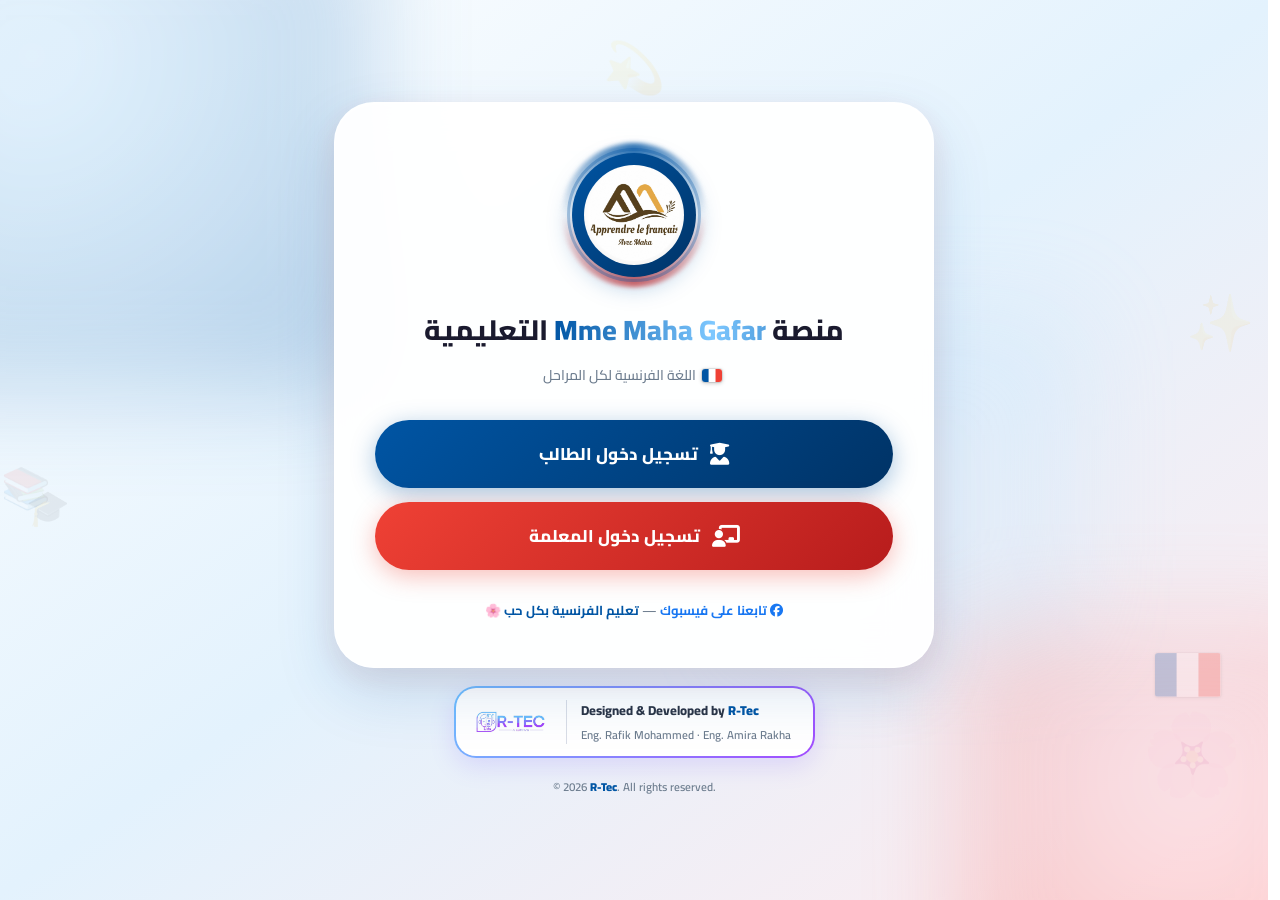
==== commit b96814d7: "Add files via upload Add R-Tec credit badge" ====
--- a/index.html
+++ b/index.html
@@ -14,8 +14,8 @@
 <meta property="og:site_name" content="Mme Maha Gafar" />
 <meta property="og:title" content="منصة Mme Maha Gafar التعليمية" />
 <meta property="og:description" content="تعلّم الفرنسية مع الميس مها: دروس وواجبات واختبارات لكل المراحل." />
-<meta property="og:url" content="https://maha-platform.vercel.app/" />
-<meta property="og:image" content="https://maha-platform.vercel.app/logo.png" />
+<meta property="og:url" content="https://YOUR-SITE.vercel.app/" />
+<meta property="og:image" content="https://YOUR-SITE.vercel.app/logo.png" />
 <meta property="og:image:type" content="image/png" />
 <meta property="og:image:width" content="1256" />
 <meta property="og:image:height" content="1256" />
@@ -23,8 +23,10 @@
 <meta name="twitter:card" content="summary" />
 <meta name="twitter:title" content="منصة Mme Maha Gafar التعليمية" />
 <meta name="twitter:description" content="تعلّم الفرنسية مع الميس مها: دروس وواجبات واختبارات لكل المراحل." />
-<meta name="twitter:image" content="https://maha-platform.vercel.app/logo.png" />
+<meta name="twitter:image" content="https://YOUR-SITE.vercel.app/logo.png" />
 <link rel="stylesheet" href="https://cdnjs.cloudflare.com/ajax/libs/font-awesome/6.5.0/css/all.min.css" />
+<link rel="preconnect" href="https://fonts.googleapis.com" />
+<link rel="preconnect" href="https://fonts.gstatic.com" crossorigin />
 <link href="https://fonts.googleapis.com/css2?family=Cairo:wght@400;600;700;800;900&display=swap" rel="stylesheet" />
 <style>
 :root {
@@ -39,7 +41,7 @@
   --text-muted: #6B7B8D;
 }
 * { margin:0; padding:0; box-sizing:border-box; font-family:'Cairo', sans-serif; }
-html { width:100%; }
+html { width:100%; scrollbar-gutter:stable; }
 body { width:100%; min-height:100vh; }
 body {
   background: linear-gradient(145deg, var(--white) 0%, var(--france-blue-light) 50%, var(--france-red-light) 100%);
@@ -235,6 +237,34 @@
 /* ===== French flag (SVG: shows on every device, incl. Windows) ===== */
 .fr-flag{display:inline-block;width:1.45em;height:.97em;vertical-align:-.17em;border-radius:3px;box-shadow:0 1px 4px rgba(0,0,0,.25),0 0 0 1px rgba(0,0,0,.08);margin-inline:.2em}
 .floating-decor.floating-flag{opacity:.22}
+
+/* ===== بادج الملكية R-Tec ===== */
+.page-wrap{position:relative;z-index:2;width:100%;max-width:600px;margin:auto;display:flex;flex-direction:column;align-items:center;gap:18px;}
+.page-wrap .container{margin:0 !important;}
+.rtec-credit{
+  display:flex;align-items:center;gap:14px;direction:ltr;
+  padding:10px 22px 10px 12px;border-radius:22px;
+  border:2px solid transparent;
+  background-image:linear-gradient(#fff,#fff),linear-gradient(135deg,#6EC1FF,#A24BFF);
+  background-origin:border-box;background-clip:padding-box,border-box;
+  box-shadow:0 8px 24px rgba(130,100,255,.18);
+  animation:fadeInUp 1s ease-out .7s both;
+}
+.rtec-credit .rtec-logo{width:84px;height:44px;flex-shrink:0;object-fit:contain;padding-right:14px;border-right:1px solid #d9dde6;box-sizing:content-box;}
+.rtec-credit .rtec-text{display:flex;flex-direction:column;gap:2px;text-align:left;}
+.rtec-credit .rtec-line1{font-size:13px;font-weight:800;color:#2b3445;}
+.rtec-credit .rtec-line2{font-size:11.5px;font-weight:600;color:#6B7B8D;}
+.rtec-logo-link{display:flex;flex-shrink:0;cursor:pointer;transition:transform .25s ease,opacity .25s ease;}
+.rtec-logo-link:hover{transform:scale(1.06);opacity:.9;}
+.rtec-link{color:#0055A4 !important;font-weight:900;text-decoration:none;transition:opacity .2s;}
+.rtec-link:hover{opacity:.75;text-decoration:underline;}
+.rtec-copy{font-size:11.5px;color:#6B7B8D;font-weight:600;direction:ltr;text-align:center;animation:fadeInUp 1s ease-out .9s both;}
+@media (max-width:480px){
+  .rtec-credit{padding:8px 16px 8px 10px;gap:10px;border-radius:18px;}
+  .rtec-credit .rtec-logo{width:68px;height:38px;padding-right:10px;}
+  .rtec-credit .rtec-line1{font-size:12px;}
+  .rtec-credit .rtec-line2{font-size:10.5px;}
+}
 </style>
 <link rel="stylesheet" href="mobile-fix.css" />
 </head>
@@ -249,6 +279,7 @@
 <div class="floating-decor floating-flag"><svg class="fr-flag" viewBox="0 0 3 2" role="img" aria-label="علم فرنسا"><rect width="1" height="2" fill="#0055A4"/><rect x="1" width="1" height="2" fill="#fff"/><rect x="2" width="1" height="2" fill="#EF4135"/></svg></div>
 <div class="floating-decor">💫</div>
 
+<div class="page-wrap">
 <div class="container">
   <div class="logo-wrapper">
     <img src="logo.png" alt="Mme Maha Gafar" class="logo-img" />
@@ -268,6 +299,16 @@
   <div class="footer-note"><a href="https://www.facebook.com/share/1Go7UTZ6hu/" target="_blank" rel="noopener noreferrer" class="fb-link"><i class="fab fa-facebook"></i> تابعنا على فيسبوك</a> — <span>تعليم الفرنسية بكل حب</span> 🌸</div>
 </div>
 
+<!-- بادج الملكية: Designed & Developed by R-Tec -->
+<div class="rtec-credit">
+  <a class="rtec-logo-link" href="https://www.facebook.com/share/1A6XxF6fVm/?mibextid=wwXIfr" target="_blank" rel="noopener noreferrer" aria-label="صفحة R-Tec على فيسبوك"><img class="rtec-logo" src="rtec-logo.jpg" alt="R-Tec AI Company" width="84" height="44" /></a>
+  <div class="rtec-text">
+    <div class="rtec-line1">Designed &amp; Developed by <a class="rtec-link" href="https://www.facebook.com/share/1A6XxF6fVm/?mibextid=wwXIfr" target="_blank" rel="noopener noreferrer">R-Tec</a></div>
+    <div class="rtec-line2">Eng. Rafik Mohammed · Eng. Amira Rakha</div>
+  </div>
+</div>
+<div class="rtec-copy">© 2026 <a class="rtec-link" href="https://www.facebook.com/share/1A6XxF6fVm/?mibextid=wwXIfr" target="_blank" rel="noopener noreferrer">R-Tec</a>. All rights reserved.</div>
+</div>
 
 <script>
 /* ================= PRO ENHANCEMENT: particles + ripple + fade-in ================= */
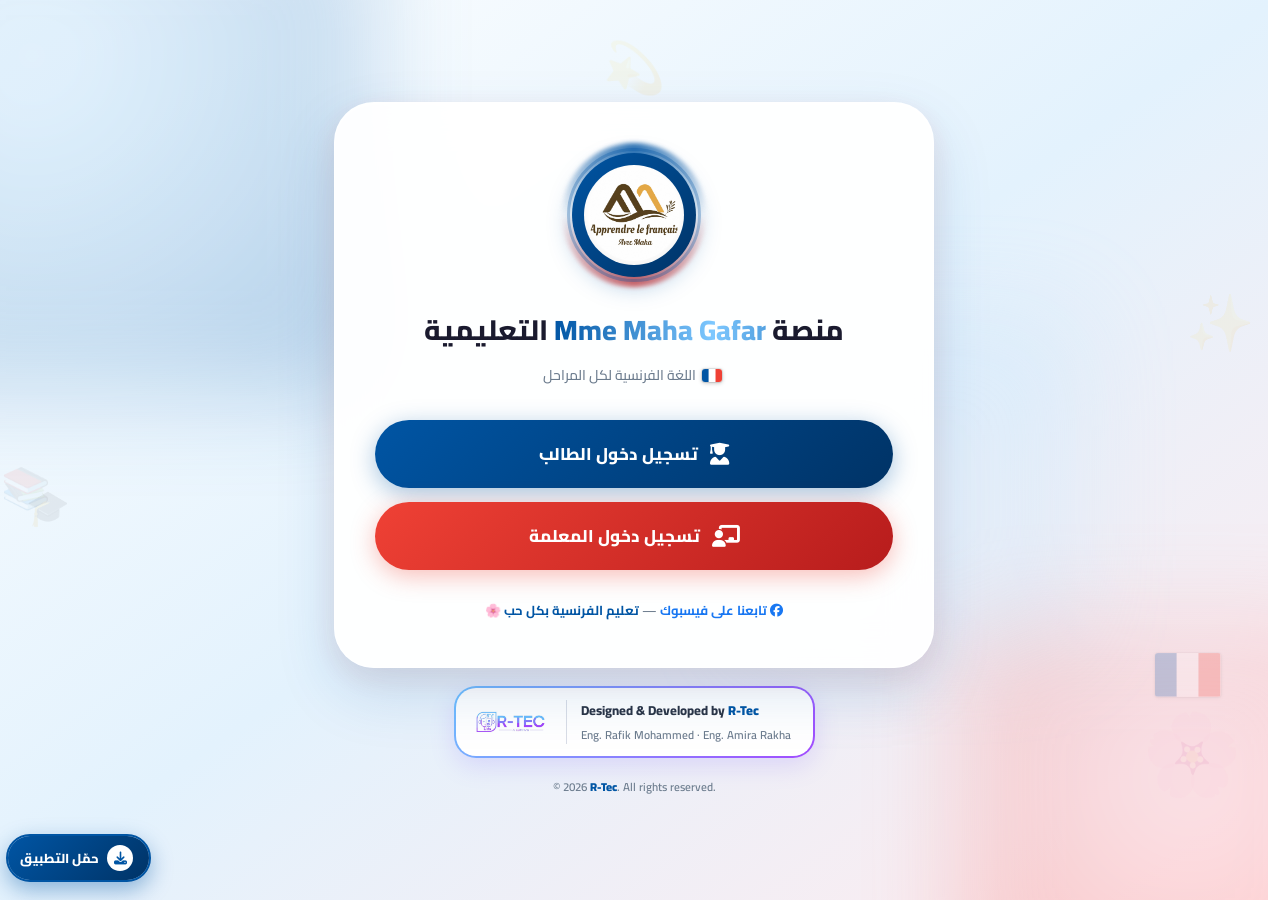
==== commit e7349233: "Add files via upload" ====
--- a/index.html
+++ b/index.html
@@ -265,6 +265,33 @@
   .rtec-credit .rtec-line1{font-size:12px;}
   .rtec-credit .rtec-line2{font-size:10.5px;}
 }
+
+/* ===== زرار تحميل التطبيق (عائم) ===== */
+@keyframes appBtnFloat { 0%,100%{transform:translateY(0);} 50%{transform:translateY(-8px);} }
+@keyframes appBtnPulse { 0%{transform:scale(1);opacity:.55;} 100%{transform:scale(1.7);opacity:0;} }
+.app-dl{
+  position:fixed; bottom:18px; left:18px; z-index:50;
+  display:inline-flex; align-items:center; gap:8px;
+  padding:9px 16px 9px 12px; border-radius:60px;
+  background:linear-gradient(135deg,var(--france-blue),var(--france-blue-dark));
+  color:#fff !important; text-decoration:none; font-weight:800; font-size:13px; line-height:1;
+  box-shadow:0 8px 22px rgba(0,85,164,.4);
+  border:2px solid rgba(255,255,255,.7);
+  animation:appBtnFloat 3s ease-in-out infinite;
+}
+.app-dl::before{
+  content:''; position:absolute; inset:-2px; border-radius:60px; z-index:-1;
+  border:2px solid var(--france-blue); animation:appBtnPulse 2.2s ease-out infinite;
+}
+.app-dl .app-dl-ic{
+  width:26px; height:26px; border-radius:50%; background:#fff; color:var(--france-blue);
+  display:flex; align-items:center; justify-content:center; font-size:13px; flex-shrink:0;
+}
+.app-dl:hover{ filter:brightness(1.08); box-shadow:0 12px 28px rgba(0,85,164,.55); }
+@media (max-width:480px){
+  .app-dl{ bottom:12px; left:12px; font-size:12px; padding:8px 14px 8px 10px; }
+  .app-dl .app-dl-ic{ width:24px; height:24px; font-size:12px; }
+}
 </style>
 <link rel="stylesheet" href="mobile-fix.css" />
 </head>
@@ -309,6 +336,12 @@
 </div>
 <div class="rtec-copy">© 2026 <a class="rtec-link" href="https://www.facebook.com/share/1A6XxF6fVm/?mibextid=wwXIfr" target="_blank" rel="noopener noreferrer">R-Tec</a>. All rights reserved.</div>
 </div>
+
+<!-- زرار تحميل التطبيق: تحميل مباشر من Google Drive -->
+<a class="app-dl" href="Apprendre%20le%20fran%C3%A7ais.apk" download="Apprendre-le-francais.apk" rel="noopener" aria-label="حمّل التطبيق">
+  <span class="app-dl-ic"><i class="fas fa-download"></i></span>
+  <span>حمّل التطبيق</span>
+</a>
 
 <script>
 /* ================= PRO ENHANCEMENT: particles + ripple + fade-in ================= */
